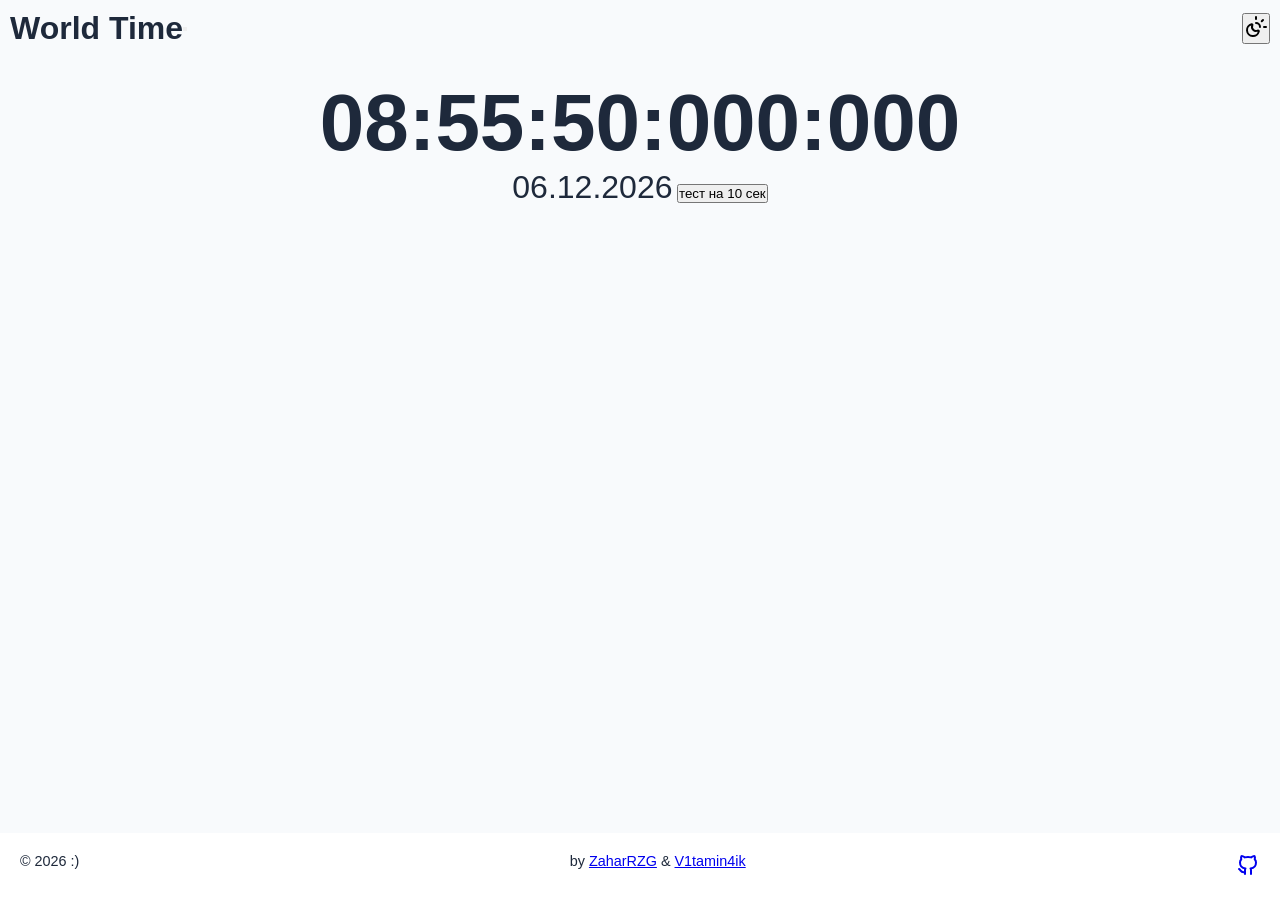
==== index.html @ 54bee4e8 "0.7VSA" ====
<!DOCTYPE HTML>
<html lang="ru">
  <head>
    <meta charset="UTF-8">
    <meta name="viewport" content="width=device-width, initial-scale=1.0">
    <title>World Time</title>
    <link rel="icon" href="images/gold-clock-icon-free-png.png" type="image/x-icon">
    <link rel="stylesheet" href="style.css">
  </head>

<body>
  <!-- шапка -->
  <header class="TitleTime">
    <h1 id="BSODTime">World Time</h1>
    <button class="Btn" id="BtnTimer"></button>
  <!-- кнопка темы -->
    <div id="Btn-Them">
      <button class="Btn" id="BtnTheme"><svg xmlns="http://www.w3.org/2000/svg" width="24" height="24" viewBox="0 0 24 24" fill="none" stroke="currentColor" stroke-width="2" stroke-linecap="round" stroke-linejoin="round" class="lucide lucide-sun-moon-icon lucide-sun-moon"><path d="M12 2v2"/><path d="M14.837 16.385a6 6 0 1 1-7.223-7.222c.624-.147.97.66.715 1.248a4 4 0 0 0 5.26 5.259c.589-.255 1.396.09 1.248.715"/><path d="M16 12a4 4 0 0 0-4-4"/><path d="m19 5-1.256 1.256"/><path d="M20 12h2"/></svg></button>
    </div>
  </header>

  
  <!-- часы - таймер -->
  <Main>

    <div class="Clock-Container">
      <Span id="Clock">00:00:00</Span><span id="Cloc-ms">:000</span>
    </div>
    <data class="Data-Container" id="Data">00.00.0000</data>
    <button id="test-10s">тест на 10 сек</button>
    
    <!-- модальное окно -->
    <div class="modal-overlay" id="ModalOverlay">
      <div id="ModalContent">
          <button class="close-btn" id="closeBtn">
            <svg xmlns="http://www.w3.org/2000/svg" width="24" height="24" viewBox="0 0 24 24" fill="currentColor" class="icon icon-tabler icons-tabler-filled icon-tabler-x"><path stroke="none" d="M0 0h24v24H0z" fill="none"/><path d="M6.707 5.293l5.293 5.292l5.293 -5.292a1 1 0 0 1 1.414 1.414l-5.292 5.293l5.292 5.293a1 1 0 0 1 -1.414 1.414l-5.293 -5.292l-5.293 5.292a1 1 0 1 1 -1.414 -1.414l5.292 -5.293l-5.292 -5.293a1 1 0 0 1 1.414 -1.414" /></svg>
          </button>
          <h2 id="TimeSet">установка таймера</h2>
          <div id="Input">
            <!-- Time input -->
            <div>
              <p><a>Время</a><input type="time" id="TimeInput" name="time"></p>
            </div>
            <!-- Data input -->
            <div>
              <p><a>Дата </a><input type="date" id="DataInput" name="data"></p>
            </div>
            <!-- repeat input -->
            <div>
              <p><input type="checkbox" id="CheckboxRepeat" name="repeat"> <a>повтор</a></p>
            </div>
            <button class="Btn" id="AddTimeBtn">Установить Таймер</button>
            <!-- Таблица данных с GitHub -->
            <table class="TbeGit" id="TbeGitGists">
              <thead id="TbeHead">
                <tr>
                  <th id="NumberTH">№</th>
                  <th id="NameTH">Имя</th>
                  <th id="TimeTH">Время</th>
                  <th id="DataTH">Дата</th>
                  <th id="BtnTH">Кнопочки</th>
                </tr>
              </thead>
              <tbody id="GitGists">
                <!-- здеся данные -->
                 <tr><td colspan="5" style="text-align:center;">Загрузка...</td></tr>
              </tbody>
            </table>
          </div>
      </div>
    </div>
  </Main>

  <!-- футер -->
  <footer>
    <div id="copyright">
      &copy; <span id="CurrentYear"></span> :)
    </div>
    <div id="Avtors">
      <p>by <a href="https://github.com/ZaxarRZG" target="_blank">ZaharRZG</a> & 
      <a href="https://github.com/V1tamin4ik" target="_blank">V1tamin4ik</a></p>
    </div>
    <a href="https://github.com/ZaxarRZG/BSDO-Time" id="BtnRepos" target="_blank"><svg xmlns="http://www.w3.org/2000/svg" width="24" height="24" viewBox="0 0 24 24" fill="none" stroke="currentColor" stroke-width="2" stroke-linecap="round" stroke-linejoin="round" class="icon icon-tabler icons-tabler-outline icon-tabler-brand-github"><path stroke="none" d="M0 0h24v24H0z" fill="none"/><path d="M9 19c-4.3 1.4 -4.3 -2.5 -6 -3m12 5v-3.5c0 -1 .1 -1.4 -.5 -2c2.8 -.3 5.5 -1.4 5.5 -6a4.6 4.6 0 0 0 -1.3 -3.2a4.2 4.2 0 0 0 -.1 -3.2s-1.1 -.3 -3.5 1.3a12.3 12.3 0 0 0 -6.2 0c-2.4 -1.6 -3.5 -1.3 -3.5 -1.3a4.2 4.2 0 0 0 -.1 3.2a4.6 4.6 0 0 0 -1.3 3.2c0 4.6 2.7 5.7 5.5 6c-.6 .6 -.6 1.2 -.5 2v3.5" /></svg></a>
  </footer>


  <!-- основной скрипт -->
    <script src="Script.js" defer></script>
  <!-- скрипт изменения темы -->
    <script src="Theme.js" defer></script>
  <!-- модальное окно -->
    <script src="Modal.js" defer></script>
  <!-- автоматическая смена года -->    
    <script defer> 
      document.getElementById('CurrentYear').textContent = new Date().getFullYear();
    </script>

</body>
</html>
---- style.css ----
:root {
    /* Светлая тема */
    --bg: #F8FAFC;
    --url: #3498db;
    --text: #1E293B;
    --button: #E2E8F0;
    --primary: #3B82F6;
    --surface: #FFFFFF;
}
[data-theme="dark-theme"]{
    /* Тёмная тема */
    --bg: #0F172A;
    --url: #3498db;
    --text: #F1F5F9;
    --button: #334155;
    --primary: #60A5FA;
    --surface: #1E293B;
}
[Data-Clock="color"]{
    /* цвета таймера */
    --TimerColor-1: #D32F2F; /* 5 - 0 секунд */
    --TimerColor-2: #F57C00; /* 9 - 5 секунд */
    --TimerColor-3: #ffb300; /* 19 - 10 секунд */
    --TimerColor-4: #AED581; /* 30 - 20 секунд */
    --TimerColor-5: #388E3C; /* постоянно если есть условие */
}
@font-face {
    font-style: normal;
    font-display: swap;
    font-weight: normal;
    font-family: 'NewFonts';
    src: url('./fonts/Rodchenko reg.otf') format('otf');
}
* {
    margin: 0;
    padding: 0;
    box-sizing: border-box;
    font-family: 'Segoe UI', Tahoma, Geneva, Verdana, sans-serif;
}

body {
    margin: 0;
    /* шрифт */
    font-family: 'NewFonts', sans-serif;

    /* делаем flex контейнер */
    display: flex;
    flex-direction: column;

    /* минимальна высота */
    min-height: 100vh;

    /* тема сайта */
    background-color: var(--bg);
    transition: background-color 0.3s ease, color 0.3s ease; /* Плавный переход */
}

#fullscreenArea:fullscreen {
  background: #000;
  color: #fff;
  display: flex;
  align-items: center;
  justify-content: center;
  font-size: 2rem;
  text-align: center;
}

/* шапка */
.TitleTime{
    padding: 10px; 
    display: flex;
    text-align: center;
    align-items: center;
    background: var(--bg); 
    justify-content: center;
}
#BSODTime{
    color: var(--text);
}

/* кнопки темы */
#Btn-Them{
    margin-left: auto;
    color: var(--button)
}
#BtnThem{
    color: var(--text)
}

/* модальное окно */
#ModalOverlay{
    top: 0;
    left: 0;
    width: 100%;
    height: 100%;
    z-index: 1000;
    position: fixed;
    background-color: var(--bg);

    opacity: 0;
    visibility: hidden;

    display: flex;
    align-items: center;
    justify-content: center;

    transition: all 0.3s ease;

    backdrop-filter: blur(5px);
    -webkit-backdrop-filter: blur(5px);
}
#ModalOverlay.active{
    opacity: 1;
    visibility: visible;
}
#ModalContent{
    width: 90%;
    padding: 30px;
    max-width: 500px;
    color: var(--text);
    position: relative;
    border-radius: 12px;
    background: var(--bg);
    transform: translateY(-20px);
    transition: transform 0.3s ease;
    box-shadow: 0 10px 25px rgba(0, 0, 0, 0.2);
    border: 1px solid rgba(255, 255, 255, 0.3);
}
#TimeSet{
    display: flex;
    text-align: left;
    margin-right: auto;
}

#ModalOverlay.active #ModalContent{
    transform: translateY(0);
}
#closeBtn{
    top: 10px;
    right: 15px;
    border: none;
    font-size: 24px;
    cursor: pointer;
    background: none;
    margin-left: auto;
    position: absolute;
    color: var(--surface);
    transition: color 0.2s;
}

/* Изменить цвет */
.icon-tabler-x {
  color: var(--text); 
}

/* Анимация при наведении */
.icon-tabler-x:hover {
  transform: rotate(90deg);
  transition: transform 0.2s;
}

/* таблица */
#TbeGitData{
    width: 100%;
    border-collapse: collapse;
    margin-top: 10px;
}

.TbeGit th, .TbeGit td{
    padding: 12px 15px;
    text-align: left;
    border-bottom: 1px solid #ccc;
}

#TbeGitData th{
    background-color: var(--bg);
    font-weight: 600;
    color: var(--text);
}

/* часы - таймер */
main{
    flex: 1;
    padding: 20px;
    text-align: center;
    background: var(--bg);
}
.Clock-Container{
    font-size: 5rem;
    font-weight: bold;
    color: var(--text);
}
.Data-Container{
    font-size: 2rem;
    font-weight: 100;
    color: var(--text);
}

/* футер */
footer{
    padding: 20px;
    display: flex;
    font-size: 0.9rem;
    text-align: center;
    color: var(--text);
    background-color: var(--surface);
}
#copyright{
    margin-right:auto ;
}
#Avtor{
    color: var(--url);
}
#BtnRepos{
    margin-left: auto;
}
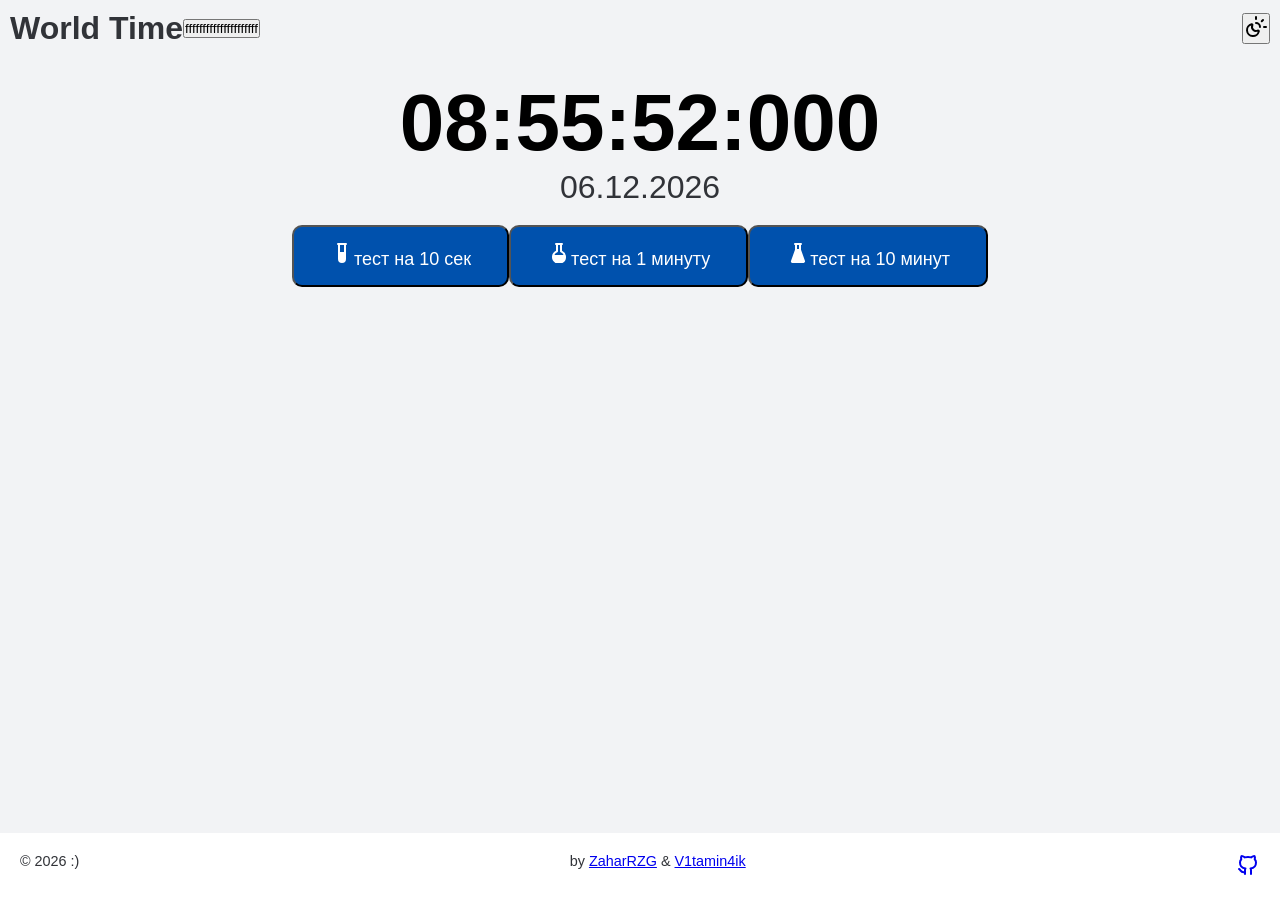
==== commit d68fdcfd: "0.8VSA" ====
--- a/index.html
+++ b/index.html
@@ -12,7 +12,7 @@
   <!-- шапка -->
   <header class="TitleTime">
     <h1 id="BSODTime">World Time</h1>
-    <button class="Btn" id="BtnTimer"></button>
+    <button class="Btn" id="BtnTimer">fffffffffffffffffffff</button>
   <!-- кнопка темы -->
     <div id="Btn-Them">
       <button class="Btn" id="BtnTheme"><svg xmlns="http://www.w3.org/2000/svg" width="24" height="24" viewBox="0 0 24 24" fill="none" stroke="currentColor" stroke-width="2" stroke-linecap="round" stroke-linejoin="round" class="lucide lucide-sun-moon-icon lucide-sun-moon"><path d="M12 2v2"/><path d="M14.837 16.385a6 6 0 1 1-7.223-7.222c.624-.147.97.66.715 1.248a4 4 0 0 0 5.26 5.259c.589-.255 1.396.09 1.248.715"/><path d="M16 12a4 4 0 0 0-4-4"/><path d="m19 5-1.256 1.256"/><path d="M20 12h2"/></svg></button>
@@ -20,15 +20,21 @@
   </header>
 
   
-  <!-- часы - таймер -->
+
   <Main>
-
+    <!-- часы - таймер -->
     <div class="Clock-Container">
       <Span id="Clock">00:00:00</Span><span id="Cloc-ms">:000</span>
     </div>
     <data class="Data-Container" id="Data">00.00.0000</data>
-    <button id="test-10s">тест на 10 сек</button>
-    
+
+    <!-- кнопки теста -->
+    <div class="Test">
+      <button class="Test10s" id="test-10s"><svg xmlns="http://www.w3.org/2000/svg" width="24" height="24" viewBox="0 0 24 24" fill="currentColor" class="icon icon-tabler icons-tabler-filled icon-tabler-test-pipe-2"><path stroke="none" d="M0 0h24v24H0z" fill="none" /><path d="M16 2a1 1 0 0 1 0 2v14a4 4 0 1 1 -8 0v-14a1 1 0 1 1 0 -2zm-2 2h-4v7h4z" /></svg>тест на 10 сек</button>
+      <button class="Test1min" id="test-1min"><svg xmlns="http://www.w3.org/2000/svg" width="24" height="24" viewBox="0 0 24 24" fill="currentColor" class="icon icon-tabler icons-tabler-filled icon-tabler-flask-2"><path stroke="none" d="M0 0h24v24H0z" fill="none" /><path d="M15 2a1 1 0 0 1 0 2v5.674l.062 .03a7 7 0 0 1 3.85 5.174l.037 .262a7 7 0 0 1 -3.078 6.693a1 1 0 0 1 -.553 .167h-6.635a1 1 0 0 1 -.552 -.166a7 7 0 0 1 .807 -12.134l.062 -.028v-5.672a1 1 0 1 1 0 -2h6zm-2 2h-2v6.34a1 1 0 0 1 -.551 .894l-.116 .049a5 5 0 0 0 -2.92 2.717h9.172a5 5 0 0 0 -2.918 -2.715a1 1 0 0 1 -.667 -.943v-6.342z" /></svg>тест на 1 минуту</button>
+      <button class="Test10min" id="test-1min"><svg xmlns="http://www.w3.org/2000/svg" width="24" height="24" viewBox="0 0 24 24" fill="currentColor" class="icon icon-tabler icons-tabler-filled icon-tabler-flask"><path stroke="none" d="M0 0h24v24H0z" fill="none" /><path d="M15 2a1 1 0 0 1 0 2v4.826l3.932 10.814l.034 .077a1.7 1.7 0 0 1 -.002 1.193l-.07 .162a1.7 1.7 0 0 1 -1.213 .911l-.181 .017h-11l-.181 -.017a1.7 1.7 0 0 1 -1.285 -2.266l.039 -.09l3.927 -10.804v-4.823a1 1 0 1 1 0 -2h6zm-2 2h-2v4h2v-4z" /></svg>тест на 10 минут</button>
+    </div>
+
     <!-- модальное окно -->
     <div class="modal-overlay" id="ModalOverlay">
       <div id="ModalContent">
@@ -47,9 +53,9 @@
             </div>
             <!-- repeat input -->
             <div>
-              <p><input type="checkbox" id="CheckboxRepeat" name="repeat"> <a>повтор</a></p>
+              <p><a>повтор</a><input type="checkbox" id="CheckboxRepeat" name="repeat"></p>
             </div>
-            <button class="Btn" id="AddTimeBtn">Установить Таймер</button>
+            <button class="Btn" id="AddTimeBtn">Добавить в базу</button>
             <!-- Таблица данных с GitHub -->
             <table class="TbeGit" id="TbeGitGists">
               <thead id="TbeHead">
@@ -85,11 +91,11 @@
 
 
   <!-- основной скрипт -->
-    <script src="Script.js" defer></script>
+    <script src="JavaScript/Script.js" defer></script>
   <!-- скрипт изменения темы -->
-    <script src="Theme.js" defer></script>
+    <script src="JavaScript/Theme.js" defer></script>
   <!-- модальное окно -->
-    <script src="Modal.js" defer></script>
+    <script src="JavaScript/Modal.js" defer></script>
   <!-- автоматическая смена года -->    
     <script defer> 
       document.getElementById('CurrentYear').textContent = new Date().getFullYear();
--- a/style.css
+++ b/style.css
@@ -1,41 +1,58 @@
 :root {
-    /* Светлая тема */
-    --bg: #F8FAFC;
-    --url: #3498db;
-    --text: #1E293B;
-    --button: #E2E8F0;
-    --primary: #3B82F6;
-    --surface: #FFFFFF;
-}
-[data-theme="dark-theme"]{
-    /* Тёмная тема */
-    --bg: #0F172A;
-    --url: #3498db;
-    --text: #F1F5F9;
-    --button: #334155;
-    --primary: #60A5FA;
-    --surface: #1E293B;
-}
-[Data-Clock="color"]{
-    /* цвета таймера */
-    --TimerColor-1: #D32F2F; /* 5 - 0 секунд */
-    --TimerColor-2: #F57C00; /* 9 - 5 секунд */
-    --TimerColor-3: #ffb300; /* 19 - 10 секунд */
-    --TimerColor-4: #AED581; /* 30 - 20 секунд */
-    --TimerColor-5: #388E3C; /* постоянно если есть условие */
-}
+  /* Светлая тема (по умолчанию) */
+  --bg: #F2F3F5;
+  --url: #0055FF;
+  --text: #313338;
+  --button: #E3E5E8;
+  --primary: #5865F2;
+  --surface: #FFFFFF;
+  --bgbtntest: #0051ad;
+  --border-color: #E3E5E8;
+}
+
+body.dark {
+  /* Тёмная тема */
+  --bg: #313338;
+  --url: #00A8FC;
+  --text: #DBDEE1;
+  --button: #404249;
+  --primary: #5865F2;
+  --surface: #2B2D31;
+  --bgbtntest: #0051ad;
+  --border-color: #404249;
+}
+
+[data-clock="color"] {
+  --TimerColor-1: #D32F2F; /* 5 - 0 секунд */
+  --TimerColor-2: #F57C00; /* 9 - 5 секунд */
+  --TimerColor-3: #ffb300; /* 19 - 10 секунд */
+  --TimerColor-4: #AED581; /* 30 - 20 секунд */
+  --TimerColor-5: #388E3C; /* постоянно если есть условие */
+}
+.Clock-Container {
+    color: var(--TimerColor-5)
+    /* transition: color 0.3s ease; */
+}
+
+.timer-color-1 {color: var(--TimerColor-1) !important;}
+.timer-color-2 {color: var(--TimerColor-2) !important;}
+.timer-color-3 {color: var(--TimerColor-3) !important;}
+.timer-color-4 {color: var(--TimerColor-4) !important;}
+.timer-color-5 {color: var(--TimerColor-5) !important;}
+
 @font-face {
-    font-style: normal;
-    font-display: swap;
-    font-weight: normal;
-    font-family: 'NewFonts';
-    src: url('./fonts/Rodchenko reg.otf') format('otf');
-}
+  font-style: normal;
+  font-display: swap;
+  font-weight: normal;
+  font-family: 'NewFonts';
+  src: url('./fonts/Rodchenko reg.otf') format('opentype');
+}
+
 * {
-    margin: 0;
-    padding: 0;
-    box-sizing: border-box;
-    font-family: 'Segoe UI', Tahoma, Geneva, Verdana, sans-serif;
+  margin: 0;
+  padding: 0;
+  box-sizing: border-box;
+  font-family: 'Segoe UI', Tahoma, Geneva, Verdana, sans-serif;
 }
 
 body {
@@ -148,15 +165,70 @@
     transition: color 0.2s;
 }
 
+/* кнопки теста */
+.Test{
+    display: flex;
+    justify-content: center;
+    align-items: center;
+    min-height: 100px;
+
+}
+.Test10s{
+    /* размеры */
+    font-size: 18px;
+    line-height: 1.2;
+    padding: 14px 36px;
+    text-align: center;
+    box-sizing: border-box;
+
+    /* цвет */
+    cursor: pointer;
+    transition: 0.2s;
+    color: #ffffff;
+    border-radius: 10px;
+    background: var(--bgbtntest);
+}
+.Test1min{
+    /* размеры */
+    font-size: 18px;
+    line-height: 1.2;
+    padding: 14px 36px;
+    text-align: center;
+    box-sizing: border-box;
+
+    /* цвет */
+    cursor: pointer;
+    transition: 0.2s;
+    color: #ffffff;
+    border-radius: 10px;
+    background: var(--bgbtntest);
+}
+.Test10min{
+    /* размеры */
+    font-size: 18px;
+    line-height: 1.2;
+    padding: 14px 36px;
+    text-align: center;
+    box-sizing: border-box;
+
+    /* цвет */
+    cursor: pointer;
+    transition: 0.2s;
+    color: #ffffff;
+    border-radius: 10px;
+    background: var(--bgbtntest);
+}
+
+
 /* Изменить цвет */
 .icon-tabler-x {
   color: var(--text); 
+  transition: transform 0.2s;
 }
 
 /* Анимация при наведении */
 .icon-tabler-x:hover {
   transform: rotate(90deg);
-  transition: transform 0.2s;
 }
 
 /* таблица */
@@ -169,7 +241,7 @@
 .TbeGit th, .TbeGit td{
     padding: 12px 15px;
     text-align: left;
-    border-bottom: 1px solid #ccc;
+    border-bottom: 1px solid var(--border-color);
 }
 
 #TbeGitData th{
@@ -183,7 +255,6 @@
     flex: 1;
     padding: 20px;
     text-align: center;
-    background: var(--bg);
 }
 .Clock-Container{
     font-size: 5rem;
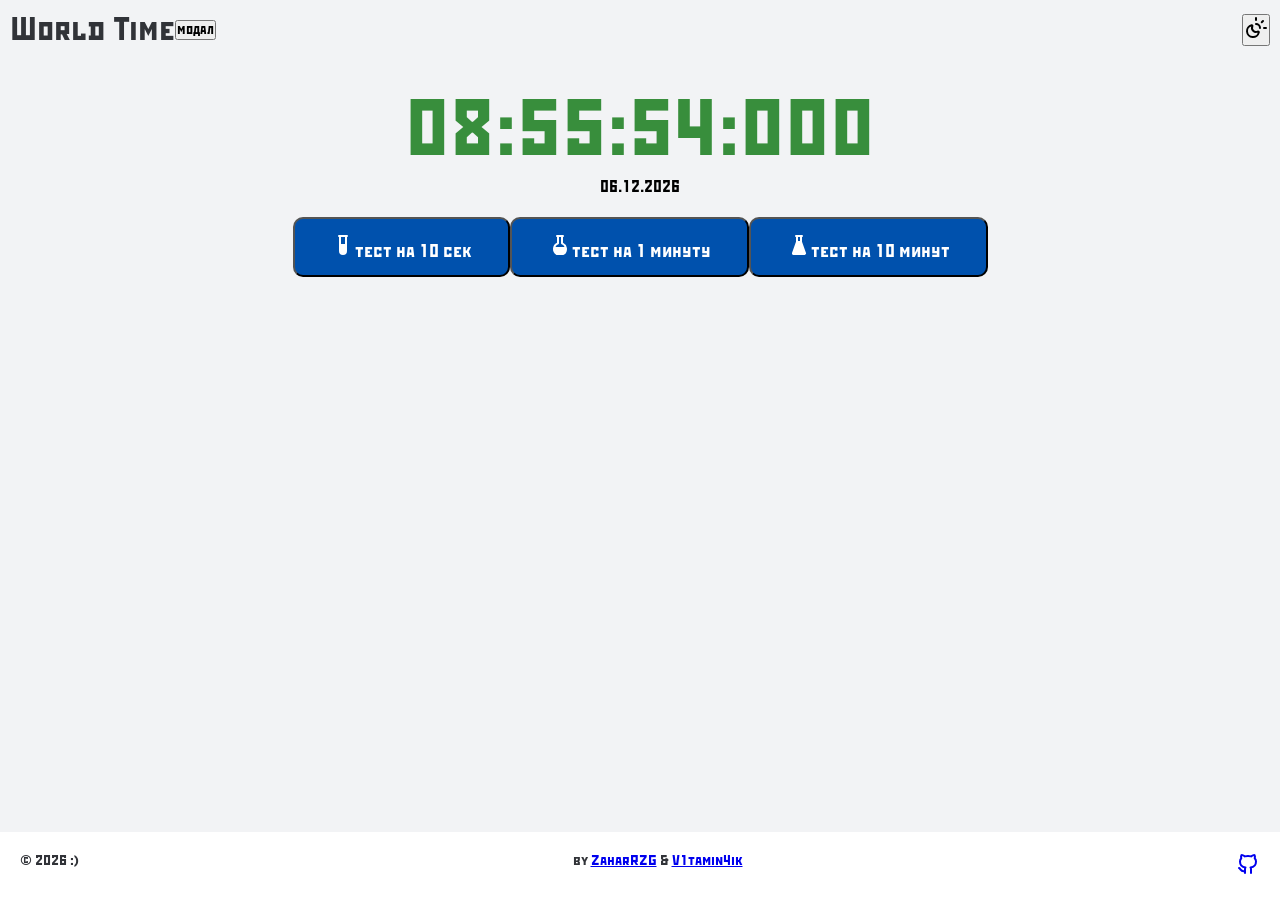
==== commit b222cc3e: "0.9VSA" ====
--- a/index.html
+++ b/index.html
@@ -12,27 +12,26 @@
   <!-- шапка -->
   <header class="TitleTime">
     <h1 id="BSODTime">World Time</h1>
-    <button class="Btn" id="BtnTimer">fffffffffffffffffffff</button>
+    <button class="Btn" id="BtnTimer">модал</button>
   <!-- кнопка темы -->
     <div id="Btn-Them">
       <button class="Btn" id="BtnTheme"><svg xmlns="http://www.w3.org/2000/svg" width="24" height="24" viewBox="0 0 24 24" fill="none" stroke="currentColor" stroke-width="2" stroke-linecap="round" stroke-linejoin="round" class="lucide lucide-sun-moon-icon lucide-sun-moon"><path d="M12 2v2"/><path d="M14.837 16.385a6 6 0 1 1-7.223-7.222c.624-.147.97.66.715 1.248a4 4 0 0 0 5.26 5.259c.589-.255 1.396.09 1.248.715"/><path d="M16 12a4 4 0 0 0-4-4"/><path d="m19 5-1.256 1.256"/><path d="M20 12h2"/></svg></button>
     </div>
   </header>
 
-  
-
   <Main>
     <!-- часы - таймер -->
     <div class="Clock-Container">
       <Span id="Clock">00:00:00</Span><span id="Cloc-ms">:000</span>
     </div>
-    <data class="Data-Container" id="Data">00.00.0000</data>
-
+    <div class="Data-Container">
+      <data id="Data">00.00.0000</data>
+    </div>
     <!-- кнопки теста -->
     <div class="Test">
       <button class="Test10s" id="test-10s"><svg xmlns="http://www.w3.org/2000/svg" width="24" height="24" viewBox="0 0 24 24" fill="currentColor" class="icon icon-tabler icons-tabler-filled icon-tabler-test-pipe-2"><path stroke="none" d="M0 0h24v24H0z" fill="none" /><path d="M16 2a1 1 0 0 1 0 2v14a4 4 0 1 1 -8 0v-14a1 1 0 1 1 0 -2zm-2 2h-4v7h4z" /></svg>тест на 10 сек</button>
       <button class="Test1min" id="test-1min"><svg xmlns="http://www.w3.org/2000/svg" width="24" height="24" viewBox="0 0 24 24" fill="currentColor" class="icon icon-tabler icons-tabler-filled icon-tabler-flask-2"><path stroke="none" d="M0 0h24v24H0z" fill="none" /><path d="M15 2a1 1 0 0 1 0 2v5.674l.062 .03a7 7 0 0 1 3.85 5.174l.037 .262a7 7 0 0 1 -3.078 6.693a1 1 0 0 1 -.553 .167h-6.635a1 1 0 0 1 -.552 -.166a7 7 0 0 1 .807 -12.134l.062 -.028v-5.672a1 1 0 1 1 0 -2h6zm-2 2h-2v6.34a1 1 0 0 1 -.551 .894l-.116 .049a5 5 0 0 0 -2.92 2.717h9.172a5 5 0 0 0 -2.918 -2.715a1 1 0 0 1 -.667 -.943v-6.342z" /></svg>тест на 1 минуту</button>
-      <button class="Test10min" id="test-1min"><svg xmlns="http://www.w3.org/2000/svg" width="24" height="24" viewBox="0 0 24 24" fill="currentColor" class="icon icon-tabler icons-tabler-filled icon-tabler-flask"><path stroke="none" d="M0 0h24v24H0z" fill="none" /><path d="M15 2a1 1 0 0 1 0 2v4.826l3.932 10.814l.034 .077a1.7 1.7 0 0 1 -.002 1.193l-.07 .162a1.7 1.7 0 0 1 -1.213 .911l-.181 .017h-11l-.181 -.017a1.7 1.7 0 0 1 -1.285 -2.266l.039 -.09l3.927 -10.804v-4.823a1 1 0 1 1 0 -2h6zm-2 2h-2v4h2v-4z" /></svg>тест на 10 минут</button>
+      <button class="Test10min" id="test-10min"><svg xmlns="http://www.w3.org/2000/svg" width="24" height="24" viewBox="0 0 24 24" fill="currentColor" class="icon icon-tabler icons-tabler-filled icon-tabler-flask"><path stroke="none" d="M0 0h24v24H0z" fill="none" /><path d="M15 2a1 1 0 0 1 0 2v4.826l3.932 10.814l.034 .077a1.7 1.7 0 0 1 -.002 1.193l-.07 .162a1.7 1.7 0 0 1 -1.213 .911l-.181 .017h-11l-.181 -.017a1.7 1.7 0 0 1 -1.285 -2.266l.039 -.09l3.927 -10.804v-4.823a1 1 0 1 1 0 -2h6zm-2 2h-2v4h2v-4z" /></svg>тест на 10 минут</button>
     </div>
 
     <!-- модальное окно -->
--- a/style.css
+++ b/style.css
@@ -29,36 +29,61 @@
   --TimerColor-4: #AED581; /* 30 - 20 секунд */
   --TimerColor-5: #388E3C; /* постоянно если есть условие */
 }
-.Clock-Container {
-    color: var(--TimerColor-5)
-    /* transition: color 0.3s ease; */
-}
-
-.timer-color-1 {color: var(--TimerColor-1) !important;}
-.timer-color-2 {color: var(--TimerColor-2) !important;}
-.timer-color-3 {color: var(--TimerColor-3) !important;}
-.timer-color-4 {color: var(--TimerColor-4) !important;}
-.timer-color-5 {color: var(--TimerColor-5) !important;}
-
+
+body .Clock-Container.timer-color-1,
+body .Clock-Container.timer-color-1 #cloc-ms {
+    color: #D32F2F !important
+}
+
+body .Clock-Container.timer-color-2,
+body .Clock-Container.timer-color-2 #cloc-ms {
+    color: #F57C00 !important
+}
+
+body .Clock-Container.timer-color-3,
+body .Clock-Container.timer-color-3 #cloc-ms {
+    color: #ffb300 !important
+}
+
+body .Clock-Container.timer-color-4,
+body .Clock-Container.timer-color-4 #cloc-ms {
+    color: #AED581 !important
+}
+
+body .Clock-Container.timer-color-5,
+body .Clock-Container.timer-color-5 #cloc-ms {
+    color: #388E3C !important
+}
+
+
+/* обычный */
 @font-face {
   font-style: normal;
   font-display: swap;
   font-weight: normal;
-  font-family: 'NewFonts';
-  src: url('./fonts/Rodchenko reg.otf') format('opentype');
+  font-family: 'Rodchenko';
+  src: url('fonts/Rodchenko/Rodchenko.woff2') format('woff2');
+}
+/* Жирный */
+@font-face{
+  font-style: normal;
+  font-display: swap;
+  font-weight: normal;
+  font-family: 'Rodchenko';
+  src: url('fonts/Rodchenko/Rodchenko\ Bold.woff2') format('woff2');
 }
 
 * {
   margin: 0;
   padding: 0;
   box-sizing: border-box;
-  font-family: 'Segoe UI', Tahoma, Geneva, Verdana, sans-serif;
+  font-family: 'Rodchenko', 'Segoe UI', Tahoma, Geneva, Verdana, sans-serif;
 }
 
 body {
     margin: 0;
     /* шрифт */
-    font-family: 'NewFonts', sans-serif;
+    font-family: 'Rodchenko', sans-serif;
 
     /* делаем flex контейнер */
     display: flex;
@@ -258,10 +283,14 @@
 }
 .Clock-Container{
     font-size: 5rem;
-    font-weight: bold;
-    color: var(--text);
-}
-.Data-Container{
+    /* color: var(--text); */
+    color: #388E3C !important
+}
+
+#cloc-ms {
+    color: inherit !important
+}
+.DataContainer{
     font-size: 2rem;
     font-weight: 100;
     color: var(--text);
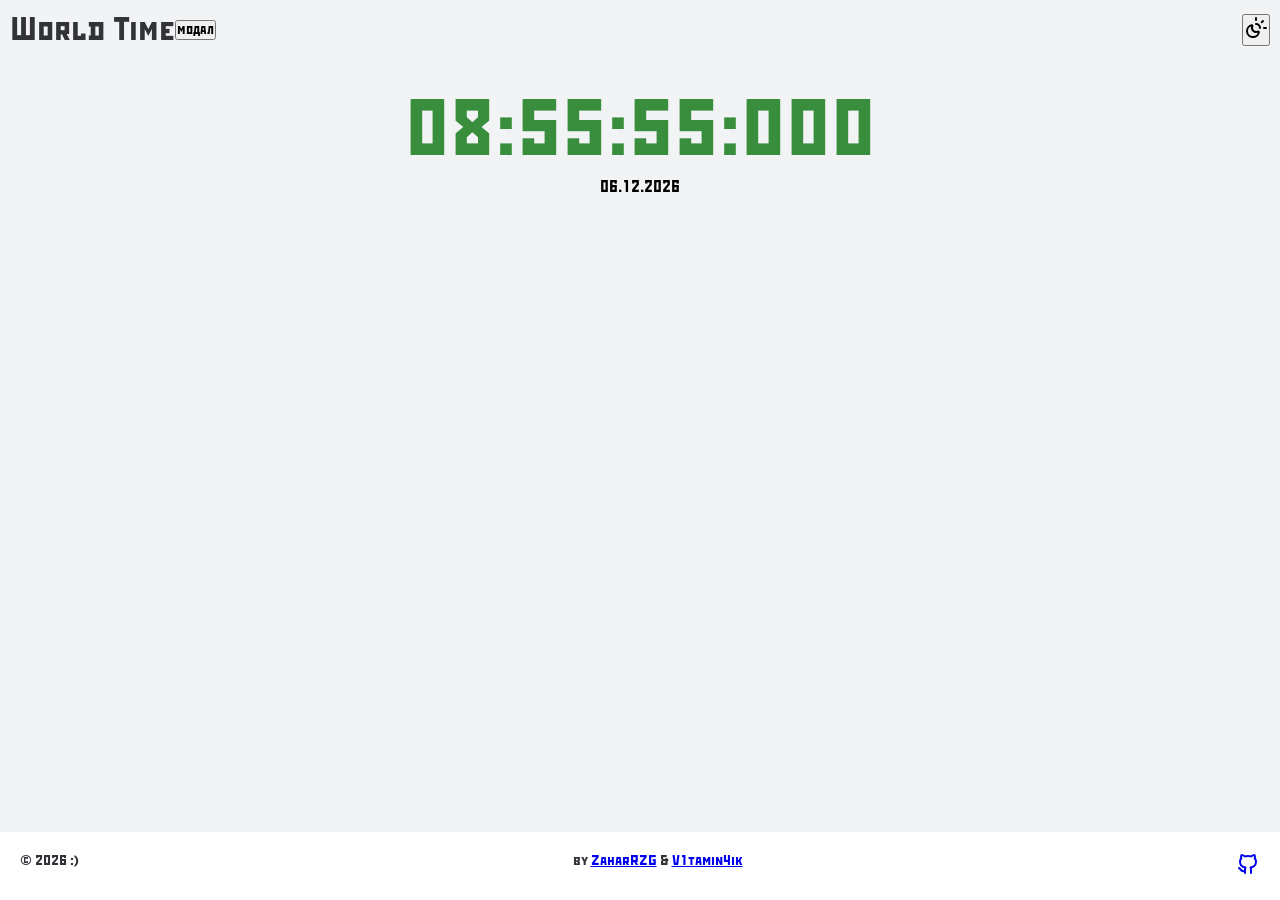
==== commit d379a8a7: "0.10VS" ====
--- a/index.html
+++ b/index.html
@@ -27,12 +27,7 @@
     <div class="Data-Container">
       <data id="Data">00.00.0000</data>
     </div>
-    <!-- кнопки теста -->
-    <div class="Test">
-      <button class="Test10s" id="test-10s"><svg xmlns="http://www.w3.org/2000/svg" width="24" height="24" viewBox="0 0 24 24" fill="currentColor" class="icon icon-tabler icons-tabler-filled icon-tabler-test-pipe-2"><path stroke="none" d="M0 0h24v24H0z" fill="none" /><path d="M16 2a1 1 0 0 1 0 2v14a4 4 0 1 1 -8 0v-14a1 1 0 1 1 0 -2zm-2 2h-4v7h4z" /></svg>тест на 10 сек</button>
-      <button class="Test1min" id="test-1min"><svg xmlns="http://www.w3.org/2000/svg" width="24" height="24" viewBox="0 0 24 24" fill="currentColor" class="icon icon-tabler icons-tabler-filled icon-tabler-flask-2"><path stroke="none" d="M0 0h24v24H0z" fill="none" /><path d="M15 2a1 1 0 0 1 0 2v5.674l.062 .03a7 7 0 0 1 3.85 5.174l.037 .262a7 7 0 0 1 -3.078 6.693a1 1 0 0 1 -.553 .167h-6.635a1 1 0 0 1 -.552 -.166a7 7 0 0 1 .807 -12.134l.062 -.028v-5.672a1 1 0 1 1 0 -2h6zm-2 2h-2v6.34a1 1 0 0 1 -.551 .894l-.116 .049a5 5 0 0 0 -2.92 2.717h9.172a5 5 0 0 0 -2.918 -2.715a1 1 0 0 1 -.667 -.943v-6.342z" /></svg>тест на 1 минуту</button>
-      <button class="Test10min" id="test-10min"><svg xmlns="http://www.w3.org/2000/svg" width="24" height="24" viewBox="0 0 24 24" fill="currentColor" class="icon icon-tabler icons-tabler-filled icon-tabler-flask"><path stroke="none" d="M0 0h24v24H0z" fill="none" /><path d="M15 2a1 1 0 0 1 0 2v4.826l3.932 10.814l.034 .077a1.7 1.7 0 0 1 -.002 1.193l-.07 .162a1.7 1.7 0 0 1 -1.213 .911l-.181 .017h-11l-.181 -.017a1.7 1.7 0 0 1 -1.285 -2.266l.039 -.09l3.927 -10.804v-4.823a1 1 0 1 1 0 -2h6zm-2 2h-2v4h2v-4z" /></svg>тест на 10 минут</button>
-    </div>
+    
 
     <!-- модальное окно -->
     <div class="modal-overlay" id="ModalOverlay">
@@ -41,6 +36,12 @@
             <svg xmlns="http://www.w3.org/2000/svg" width="24" height="24" viewBox="0 0 24 24" fill="currentColor" class="icon icon-tabler icons-tabler-filled icon-tabler-x"><path stroke="none" d="M0 0h24v24H0z" fill="none"/><path d="M6.707 5.293l5.293 5.292l5.293 -5.292a1 1 0 0 1 1.414 1.414l-5.292 5.293l5.292 5.293a1 1 0 0 1 -1.414 1.414l-5.293 -5.292l-5.293 5.292a1 1 0 1 1 -1.414 -1.414l5.292 -5.293l-5.292 -5.293a1 1 0 0 1 1.414 -1.414" /></svg>
           </button>
           <h2 id="TimeSet">установка таймера</h2>
+          <!-- кнопки теста -->
+          <div class="Test">
+            <button class="Test10s" id="test-10s"><svg xmlns="http://www.w3.org/2000/svg" width="24" height="24" viewBox="0 0 24 24" fill="currentColor" class="icon icon-tabler icons-tabler-filled icon-tabler-test-pipe-2"><path stroke="none" d="M0 0h24v24H0z" fill="none" /><path d="M16 2a1 1 0 0 1 0 2v14a4 4 0 1 1 -8 0v-14a1 1 0 1 1 0 -2zm-2 2h-4v7h4z" /></svg>тест на 10 сек</button>
+            <button class="Test1min" id="test-1min"><svg xmlns="http://www.w3.org/2000/svg" width="24" height="24" viewBox="0 0 24 24" fill="currentColor" class="icon icon-tabler icons-tabler-filled icon-tabler-flask-2"><path stroke="none" d="M0 0h24v24H0z" fill="none" /><path d="M15 2a1 1 0 0 1 0 2v5.674l.062 .03a7 7 0 0 1 3.85 5.174l.037 .262a7 7 0 0 1 -3.078 6.693a1 1 0 0 1 -.553 .167h-6.635a1 1 0 0 1 -.552 -.166a7 7 0 0 1 .807 -12.134l.062 -.028v-5.672a1 1 0 1 1 0 -2h6zm-2 2h-2v6.34a1 1 0 0 1 -.551 .894l-.116 .049a5 5 0 0 0 -2.92 2.717h9.172a5 5 0 0 0 -2.918 -2.715a1 1 0 0 1 -.667 -.943v-6.342z" /></svg>тест на 1 минуту</button>
+            <button class="Test10min" id="test-10min"><svg xmlns="http://www.w3.org/2000/svg" width="24" height="24" viewBox="0 0 24 24" fill="currentColor" class="icon icon-tabler icons-tabler-filled icon-tabler-flask"><path stroke="none" d="M0 0h24v24H0z" fill="none" /><path d="M15 2a1 1 0 0 1 0 2v4.826l3.932 10.814l.034 .077a1.7 1.7 0 0 1 -.002 1.193l-.07 .162a1.7 1.7 0 0 1 -1.213 .911l-.181 .017h-11l-.181 -.017a1.7 1.7 0 0 1 -1.285 -2.266l.039 -.09l3.927 -10.804v-4.823a1 1 0 1 1 0 -2h6zm-2 2h-2v4h2v-4z" /></svg>тест на 10 минут</button>
+          </div>
           <div id="Input">
             <!-- Time input -->
             <div>
--- a/style.css
+++ b/style.css
@@ -158,11 +158,13 @@
 #ModalContent{
     width: 90%;
     padding: 30px;
-    max-width: 500px;
+    overflow: auto;
+    max-width: 1000px;
     color: var(--text);
     position: relative;
     border-radius: 12px;
     background: var(--bg);
+    box-sizing: border-box;
     transform: translateY(-20px);
     transition: transform 0.3s ease;
     box-shadow: 0 10px 25px rgba(0, 0, 0, 0.2);
@@ -193,9 +195,9 @@
 /* кнопки теста */
 .Test{
     display: flex;
+    min-height: 100px;
+    align-items: center;
     justify-content: center;
-    align-items: center;
-    min-height: 100px;
 
 }
 .Test10s{
@@ -260,12 +262,12 @@
 #TbeGitData{
     width: 100%;
     border-collapse: collapse;
-    margin-top: 10px;
+    margin-right: 10px;
 }
 
 .TbeGit th, .TbeGit td{
     padding: 12px 15px;
-    text-align: left;
+    text-align: center;
     border-bottom: 1px solid var(--border-color);
 }
 
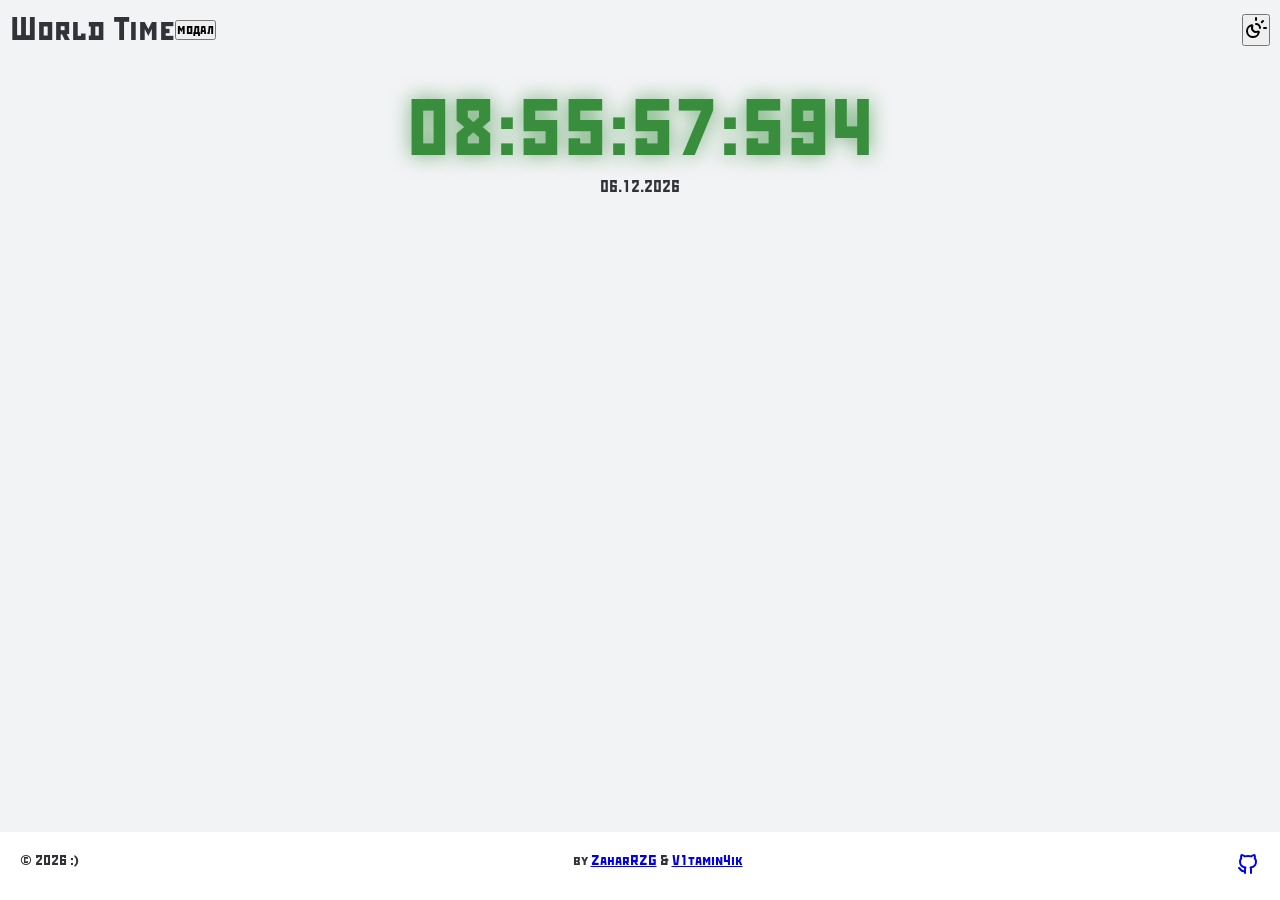
==== commit 2deb8d3a: "0.11VSA" ====
--- a/index.html
+++ b/index.html
@@ -43,19 +43,24 @@
             <button class="Test10min" id="test-10min"><svg xmlns="http://www.w3.org/2000/svg" width="24" height="24" viewBox="0 0 24 24" fill="currentColor" class="icon icon-tabler icons-tabler-filled icon-tabler-flask"><path stroke="none" d="M0 0h24v24H0z" fill="none" /><path d="M15 2a1 1 0 0 1 0 2v4.826l3.932 10.814l.034 .077a1.7 1.7 0 0 1 -.002 1.193l-.07 .162a1.7 1.7 0 0 1 -1.213 .911l-.181 .017h-11l-.181 -.017a1.7 1.7 0 0 1 -1.285 -2.266l.039 -.09l3.927 -10.804v-4.823a1 1 0 1 1 0 -2h6zm-2 2h-2v4h2v-4z" /></svg>тест на 10 минут</button>
           </div>
           <div id="Input">
+            <!-- Name input -->
+            <div>
+              <p class="InputP"><a>Имя </a><input type="text"></p>
+            </div>
             <!-- Time input -->
             <div>
-              <p><a>Время</a><input type="time" id="TimeInput" name="time"></p>
+              <p class="InputP"><a>Время</a><input type="time" class="TimeInput" name="time"></p>
             </div>
             <!-- Data input -->
             <div>
-              <p><a>Дата </a><input type="date" id="DataInput" name="data"></p>
+              <p class="InputP"><a>Дата </a><input type="date" class="DataInput" name="data"><a> без даты </a><input type="checkbox" class="DataCheck"></p>
             </div>
             <!-- repeat input -->
             <div>
-              <p><a>повтор</a><input type="checkbox" id="CheckboxRepeat" name="repeat"></p>
+              <p class="InputP"><a>повтор</a><input type="checkbox" class="CheckboxRepeat" name="repeat"></p>
             </div>
-            <button class="Btn" id="AddTimeBtn">Добавить в базу</button>
+            <button class="Btn" id="AddTimeBtn"><svg xmlns="http://www.w3.org/2000/svg" width="24" height="24" viewBox="0 0 24 24" fill="none" stroke="currentColor" stroke-width="2" stroke-linecap="round" stroke-linejoin="round" class="lucide lucide-package-plus-icon lucide-package-plus"><path d="M12 22V12"/><path d="M16 17h6"/><path d="M19 14v6"/><path d="M21 10.535V8a2 2 0 0 0-1-1.73l-7-4a2 2 0 0 0-2 0l-7 4A2 2 0 0 0 3 8v8a2 2 0 0 0 1 1.729l7 4a2 2 0 0 0 2 .001l1.675-.955"/><path d="M3.29 7 12 12l8.71-5"/><path d="m7.5 4.27 8.997 5.148"/></svg>Добавить в базу</button>
+            <button class='Btn'><svg xmlns="http://www.w3.org/2000/svg" width="24" height="24" viewBox="0 0 24 24" fill="none" stroke="currentColor" stroke-width="2" stroke-linecap="round" stroke-linejoin="round" class="lucide lucide-refresh-ccw-icon lucide-refresh-ccw"><path d="M21 12a9 9 0 0 0-9-9 9.75 9.75 0 0 0-6.74 2.74L3 8"/><path d="M3 3v5h5"/><path d="M3 12a9 9 0 0 0 9 9 9.75 9.75 0 0 0 6.74-2.74L21 16"/><path d="M16 16h5v5"/></svg>обновить</button>
             <!-- Таблица данных с GitHub -->
             <table class="TbeGit" id="TbeGitGists">
               <thead id="TbeHead">
@@ -96,6 +101,8 @@
     <script src="JavaScript/Theme.js" defer></script>
   <!-- модальное окно -->
     <script src="JavaScript/Modal.js" defer></script>
+  <!-- GitHu API  -->
+    <script src="JavaScript/GithubAPI.js" defer></script>
   <!-- автоматическая смена года -->    
     <script defer> 
       document.getElementById('CurrentYear').textContent = new Date().getFullYear();
--- a/style.css
+++ b/style.css
@@ -32,27 +32,32 @@
 
 body .Clock-Container.timer-color-1,
 body .Clock-Container.timer-color-1 #cloc-ms {
-    color: #D32F2F !important
+    color: #D32F2F !important;
+    text-shadow: 0 0 20px rgba(211, 47, 47, 0.7);
 }
 
 body .Clock-Container.timer-color-2,
 body .Clock-Container.timer-color-2 #cloc-ms {
-    color: #F57C00 !important
+    color: #F57C00 !important;
+    text-shadow: 0 0 20px rgba(245, 124, 0, 0.7);
 }
 
 body .Clock-Container.timer-color-3,
 body .Clock-Container.timer-color-3 #cloc-ms {
-    color: #ffb300 !important
+    color: #ffb300 !important;
+    text-shadow: 0 0 20px rgba(255, 179, 0, 0.7);
 }
 
 body .Clock-Container.timer-color-4,
 body .Clock-Container.timer-color-4 #cloc-ms {
-    color: #AED581 !important
+    color: #AED581 !important;
+    text-shadow: 0 0 20px rgba(174, 213, 129, 0.7);
 }
 
 body .Clock-Container.timer-color-5,
 body .Clock-Container.timer-color-5 #cloc-ms {
-    color: #388E3C !important
+    color: #388E3C !important;
+    text-shadow: 0 0 20px rgba(56, 142, 60, 0.7);
 }
 
 
@@ -137,7 +142,6 @@
     height: 100%;
     z-index: 1000;
     position: fixed;
-    background-color: var(--bg);
 
     opacity: 0;
     visibility: hidden;
@@ -149,7 +153,7 @@
     transition: all 0.3s ease;
 
     backdrop-filter: blur(5px);
-    -webkit-backdrop-filter: blur(5px);
+    /* -webkit-backdrop-filter: blur(5px); */
 }
 #ModalOverlay.active{
     opacity: 1;
@@ -204,7 +208,7 @@
     /* размеры */
     font-size: 18px;
     line-height: 1.2;
-    padding: 14px 36px;
+    padding: 5px 25px;
     text-align: center;
     box-sizing: border-box;
 
@@ -219,7 +223,7 @@
     /* размеры */
     font-size: 18px;
     line-height: 1.2;
-    padding: 14px 36px;
+    padding: 5px 25px;
     text-align: center;
     box-sizing: border-box;
 
@@ -234,7 +238,7 @@
     /* размеры */
     font-size: 18px;
     line-height: 1.2;
-    padding: 14px 36px;
+    padding: 5px 25px;
     text-align: center;
     box-sizing: border-box;
 
@@ -262,7 +266,6 @@
 #TbeGitData{
     width: 100%;
     border-collapse: collapse;
-    margin-right: 10px;
 }
 
 .TbeGit th, .TbeGit td{
@@ -275,6 +278,19 @@
     background-color: var(--bg);
     font-weight: 600;
     color: var(--text);
+}
+
+.InputP{
+    margin-right: auto;
+    font-size: 17px;
+    text-align: left;
+}
+
+.TimeInput{
+    margin-left: 33px;
+}
+.CheckboxRepeat{
+    margin-left: 40px;
 }
 
 /* часы - таймер */
@@ -282,20 +298,20 @@
     flex: 1;
     padding: 20px;
     text-align: center;
+    color: var(--text);
 }
 .Clock-Container{
     font-size: 5rem;
-    /* color: var(--text); */
-    color: #388E3C !important
+    color: #388E3C !important;
+    text-shadow: 0 0 20px rgba(56, 142, 60, 0.7);
 }
 
 #cloc-ms {
-    color: inherit !important
+    color: inherit !important;
 }
 .DataContainer{
     font-size: 2rem;
     font-weight: 100;
-    color: var(--text);
 }
 
 /* футер */
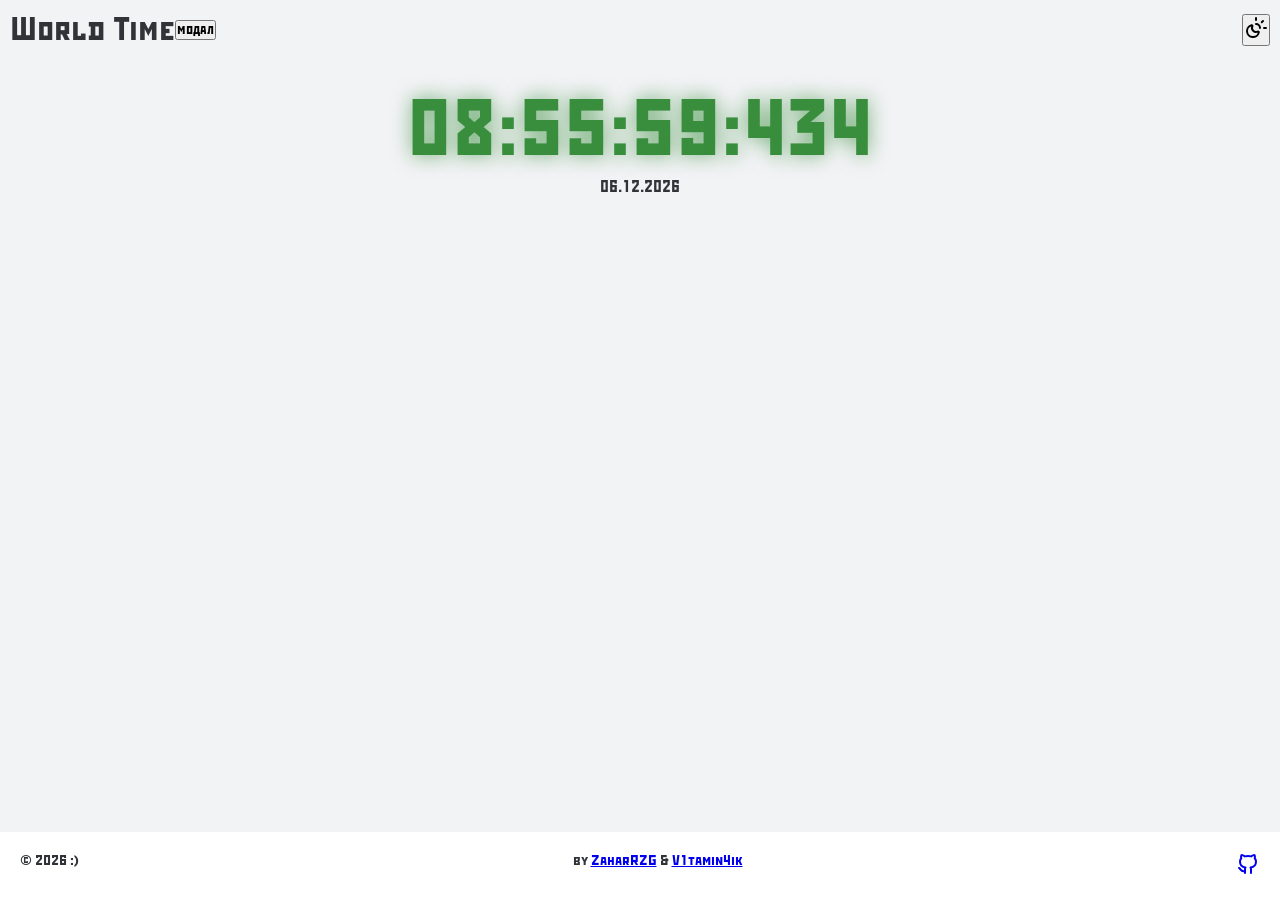
==== commit 946f2d75: "0.12VSA" ====
--- a/index.html
+++ b/index.html
@@ -69,6 +69,7 @@
                   <th id="NameTH">Имя</th>
                   <th id="TimeTH">Время</th>
                   <th id="DataTH">Дата</th>
+                  <th id="Repeat">Повтор</th>
                   <th id="BtnTH">Кнопочки</th>
                 </tr>
               </thead>
--- a/style.css
+++ b/style.css
@@ -275,15 +275,15 @@
 }
 
 #TbeGitData th{
+    font-weight: 600;
+    color: var(--text);
     background-color: var(--bg);
-    font-weight: 600;
-    color: var(--text);
 }
 
 .InputP{
-    margin-right: auto;
     font-size: 17px;
     text-align: left;
+    margin-right: auto;
 }
 
 .TimeInput{
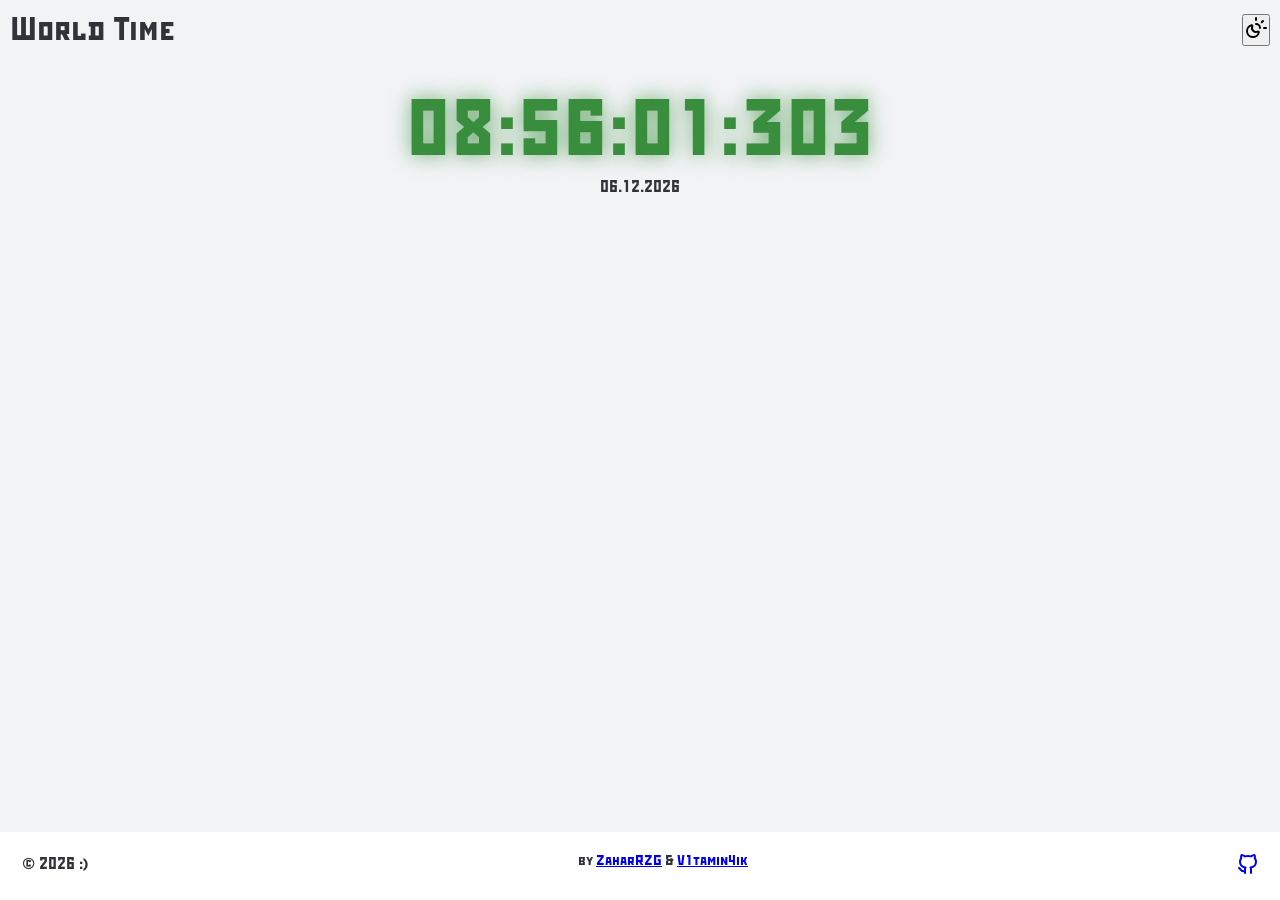
==== commit a1790199: "0.13VSA Co-authored-by: V1tamin4ik <V1tamin4ik@users.noreply.github.com>" ====
--- a/index.html
+++ b/index.html
@@ -4,7 +4,7 @@
     <meta charset="UTF-8">
     <meta name="viewport" content="width=device-width, initial-scale=1.0">
     <title>World Time</title>
-    <link rel="icon" href="images/gold-clock-icon-free-png.png" type="image/x-icon">
+    <link rel="icon" href="images/icon.png" type="image/x-icon">
     <link rel="stylesheet" href="style.css">
   </head>
 
@@ -12,27 +12,27 @@
   <!-- шапка -->
   <header class="TitleTime">
     <h1 id="BSODTime">World Time</h1>
-    <button class="Btn" id="BtnTimer">модал</button>
   <!-- кнопка темы -->
     <div id="Btn-Them">
-      <button class="Btn" id="BtnTheme"><svg xmlns="http://www.w3.org/2000/svg" width="24" height="24" viewBox="0 0 24 24" fill="none" stroke="currentColor" stroke-width="2" stroke-linecap="round" stroke-linejoin="round" class="lucide lucide-sun-moon-icon lucide-sun-moon"><path d="M12 2v2"/><path d="M14.837 16.385a6 6 0 1 1-7.223-7.222c.624-.147.97.66.715 1.248a4 4 0 0 0 5.26 5.259c.589-.255 1.396.09 1.248.715"/><path d="M16 12a4 4 0 0 0-4-4"/><path d="m19 5-1.256 1.256"/><path d="M20 12h2"/></svg></button>
+      <button class="Btn" id="BtnTheme" style="cursor: pointer;"><svg xmlns="http://www.w3.org/2000/svg" width="24" height="24" viewBox="0 0 24 24" fill="none" stroke="currentColor" stroke-width="2" stroke-linecap="round" stroke-linejoin="round" class="lucide lucide-sun-moon-icon lucide-sun-moon"><path d="M12 2v2"/><path d="M14.837 16.385a6 6 0 1 1-7.223-7.222c.624-.147.97.66.715 1.248a4 4 0 0 0 5.26 5.259c.589-.255 1.396.09 1.248.715"/><path d="M16 12a4 4 0 0 0-4-4"/><path d="m19 5-1.256 1.256"/><path d="M20 12h2"/></svg></button>
     </div>
   </header>
 
   <Main>
     <!-- часы - таймер -->
-    <div class="Clock-Container">
-      <Span id="Clock">00:00:00</Span><span id="Cloc-ms">:000</span>
+    <div class="Time-Container">
+      <div class="Clock-Container">
+        <Span id="Clock">00:00:00</Span><span id="ClocMs">:000</span>
+      </div>
+      <div class="Data-Container">
+        <data id="Data">00.00.0000</data>
+      </div>
     </div>
-    <div class="Data-Container">
-      <data id="Data">00.00.0000</data>
-    </div>
-    
 
     <!-- модальное окно -->
-    <div class="modal-overlay" id="ModalOverlay">
+    <div class="Modal-Overlay" id="ModalOverlay">
       <div id="ModalContent">
-          <button class="close-btn" id="closeBtn">
+          <button class="close-btn" id="CloseBtn">
             <svg xmlns="http://www.w3.org/2000/svg" width="24" height="24" viewBox="0 0 24 24" fill="currentColor" class="icon icon-tabler icons-tabler-filled icon-tabler-x"><path stroke="none" d="M0 0h24v24H0z" fill="none"/><path d="M6.707 5.293l5.293 5.292l5.293 -5.292a1 1 0 0 1 1.414 1.414l-5.292 5.293l5.292 5.293a1 1 0 0 1 -1.414 1.414l-5.293 -5.292l-5.293 5.292a1 1 0 1 1 -1.414 -1.414l5.292 -5.293l-5.292 -5.293a1 1 0 0 1 1.414 -1.414" /></svg>
           </button>
           <h2 id="TimeSet">установка таймера</h2>
@@ -86,11 +86,10 @@
   <!-- футер -->
   <footer>
     <div id="copyright">
-      &copy; <span id="CurrentYear"></span> :)
+       <button class="Btn" id="BtnTimer">&copy; <span id="CurrentYear"></span> :)</button>
     </div>
     <div id="Avtors">
-      <p>by <a href="https://github.com/ZaxarRZG" target="_blank">ZaharRZG</a> & 
-      <a href="https://github.com/V1tamin4ik" target="_blank">V1tamin4ik</a></p>
+      <p>by <a class="AvtorURL" href="https://github.com/ZaxarRZG" target="_blank">ZaharRZG</a> & <a class="AvtorURL" href="https://github.com/V1tamin4ik" target="_blank">V1tamin4ik</a></p>
     </div>
     <a href="https://github.com/ZaxarRZG/BSDO-Time" id="BtnRepos" target="_blank"><svg xmlns="http://www.w3.org/2000/svg" width="24" height="24" viewBox="0 0 24 24" fill="none" stroke="currentColor" stroke-width="2" stroke-linecap="round" stroke-linejoin="round" class="icon icon-tabler icons-tabler-outline icon-tabler-brand-github"><path stroke="none" d="M0 0h24v24H0z" fill="none"/><path d="M9 19c-4.3 1.4 -4.3 -2.5 -6 -3m12 5v-3.5c0 -1 .1 -1.4 -.5 -2c2.8 -.3 5.5 -1.4 5.5 -6a4.6 4.6 0 0 0 -1.3 -3.2a4.2 4.2 0 0 0 -.1 -3.2s-1.1 -.3 -3.5 1.3a12.3 12.3 0 0 0 -6.2 0c-2.4 -1.6 -3.5 -1.3 -3.5 -1.3a4.2 4.2 0 0 0 -.1 3.2a4.6 4.6 0 0 0 -1.3 3.2c0 4.6 2.7 5.7 5.5 6c-.6 .6 -.6 1.2 -.5 2v3.5" /></svg></a>
   </footer>
--- a/style.css
+++ b/style.css
@@ -31,31 +31,31 @@
 }
 
 body .Clock-Container.timer-color-1,
-body .Clock-Container.timer-color-1 #cloc-ms {
+body .Clock-Container.timer-color-1 #ClocMs {
     color: #D32F2F !important;
     text-shadow: 0 0 20px rgba(211, 47, 47, 0.7);
 }
 
 body .Clock-Container.timer-color-2,
-body .Clock-Container.timer-color-2 #cloc-ms {
+body .Clock-Container.timer-color-2 #ClocMs {
     color: #F57C00 !important;
     text-shadow: 0 0 20px rgba(245, 124, 0, 0.7);
 }
 
 body .Clock-Container.timer-color-3,
-body .Clock-Container.timer-color-3 #cloc-ms {
+body .Clock-Container.timer-color-3 #ClocMs {
     color: #ffb300 !important;
     text-shadow: 0 0 20px rgba(255, 179, 0, 0.7);
 }
 
 body .Clock-Container.timer-color-4,
-body .Clock-Container.timer-color-4 #cloc-ms {
+body .Clock-Container.timer-color-4 #ClocMs {
     color: #AED581 !important;
     text-shadow: 0 0 20px rgba(174, 213, 129, 0.7);
 }
 
 body .Clock-Container.timer-color-5,
-body .Clock-Container.timer-color-5 #cloc-ms {
+body .Clock-Container.timer-color-5 #ClocMs {
     color: #388E3C !important;
     text-shadow: 0 0 20px rgba(56, 142, 60, 0.7);
 }
@@ -81,7 +81,7 @@
 * {
   margin: 0;
   padding: 0;
-  box-sizing: border-box;
+  box-sizing: border-box; margin: 0; padding: 0;
   font-family: 'Rodchenko', 'Segoe UI', Tahoma, Geneva, Verdana, sans-serif;
 }
 
@@ -135,162 +135,424 @@
 }
 
 /* модальное окно */
-#ModalOverlay{
-    top: 0;
-    left: 0;
-    width: 100%;
-    height: 100%;
-    z-index: 1000;
-    position: fixed;
-
-    opacity: 0;
-    visibility: hidden;
-
-    display: flex;
-    align-items: center;
-    justify-content: center;
-
-    transition: all 0.3s ease;
-
-    backdrop-filter: blur(5px);
-    /* -webkit-backdrop-filter: blur(5px); */
-}
-#ModalOverlay.active{
-    opacity: 1;
-    visibility: visible;
-}
-#ModalContent{
-    width: 90%;
-    padding: 30px;
-    overflow: auto;
-    max-width: 1000px;
-    color: var(--text);
-    position: relative;
-    border-radius: 12px;
-    background: var(--bg);
-    box-sizing: border-box;
-    transform: translateY(-20px);
-    transition: transform 0.3s ease;
-    box-shadow: 0 10px 25px rgba(0, 0, 0, 0.2);
-    border: 1px solid rgba(255, 255, 255, 0.3);
-}
-#TimeSet{
-    display: flex;
-    text-align: left;
-    margin-right: auto;
-}
-
-#ModalOverlay.active #ModalContent{
-    transform: translateY(0);
-}
-#closeBtn{
-    top: 10px;
-    right: 15px;
-    border: none;
-    font-size: 24px;
-    cursor: pointer;
-    background: none;
-    margin-left: auto;
-    position: absolute;
-    color: var(--surface);
-    transition: color 0.2s;
-}
-
-/* кнопки теста */
-.Test{
-    display: flex;
-    min-height: 100px;
-    align-items: center;
-    justify-content: center;
-
-}
-.Test10s{
-    /* размеры */
-    font-size: 18px;
-    line-height: 1.2;
-    padding: 5px 25px;
-    text-align: center;
-    box-sizing: border-box;
-
-    /* цвет */
-    cursor: pointer;
-    transition: 0.2s;
-    color: #ffffff;
-    border-radius: 10px;
-    background: var(--bgbtntest);
-}
-.Test1min{
-    /* размеры */
-    font-size: 18px;
-    line-height: 1.2;
-    padding: 5px 25px;
-    text-align: center;
-    box-sizing: border-box;
-
-    /* цвет */
-    cursor: pointer;
-    transition: 0.2s;
-    color: #ffffff;
-    border-radius: 10px;
-    background: var(--bgbtntest);
-}
-.Test10min{
-    /* размеры */
-    font-size: 18px;
-    line-height: 1.2;
-    padding: 5px 25px;
-    text-align: center;
-    box-sizing: border-box;
-
-    /* цвет */
-    cursor: pointer;
-    transition: 0.2s;
-    color: #ffffff;
-    border-radius: 10px;
-    background: var(--bgbtntest);
-}
-
-
-/* Изменить цвет */
-.icon-tabler-x {
-  color: var(--text); 
-  transition: transform 0.2s;
-}
-
-/* Анимация при наведении */
-.icon-tabler-x:hover {
+/* ===== МОДАЛЬНОЕ ОКНО — обновлённые стили ===== */
+
+/* Overlay */
+#ModalOverlay {
+  top: 0;
+  left: 0;
+  width: 100%;
+  height: 100%;
+  z-index: 1000;
+  position: fixed;
+  opacity: 0;
+  visibility: hidden;
+  display: flex;
+  align-items: center;
+  justify-content: center;
+  transition: all 0.3s ease;
+  backdrop-filter: blur(5px);
+  background: rgba(0, 0, 0, 0.4); /* затемнение фона */
+}
+
+#ModalOverlay.active {
+  opacity: 1;
+  visibility: visible;
+}
+
+/* Контент модального окна */
+#ModalContent {
+  width: 90%;
+  max-width: 600px; /* оптимальная ширина */
+  max-height: 90vh;
+  padding: 24px;
+  overflow-y: auto;
+  color: var(--text);
+  position: relative;
+  border-radius: 16px;
+  background: var(--surface); /* используем вашу переменную */
+  box-shadow: 0 20px 60px rgba(0, 0, 0, 0.25);
+  border: 1px solid var(--border-color);
+  transform: translateY(-20px);
+  transition: transform 0.3s ease;
+}
+
+#ModalOverlay.active #ModalContent {
+  transform: translateY(0);
+}
+
+/* Скроллбар для контента */
+#ModalContent::-webkit-scrollbar {
+  width: 6px;
+}
+
+#ModalContent::-webkit-scrollbar-track {
+  background: transparent;
+}
+
+#ModalContent::-webkit-scrollbar-thumb {
+  background: var(--border-color);
+  border-radius: 3px;
+}
+
+#ModalContent::-webkit-scrollbar-thumb:hover {
+  background: var(--button);
+}
+
+/* ===== Кнопка закрытия ===== */
+#CloseBtn {
+  top: 12px;
+  right: 12px;
+  border: none;
+  width: 36px;
+  height: 36px;
+  border-radius: 50%;
+  cursor: pointer;
+  background: var(--button);
+  display: flex;
+  align-items: center;
+  justify-content: center;
+  position: absolute;
+  color: var(--text);
+  transition: all 0.2s ease;
+  padding: 0;
+}
+
+#CloseBtn:hover {
+  background: var(--primary);
+  color: #fff;
   transform: rotate(90deg);
 }
 
-/* таблица */
-#TbeGitData{
-    width: 100%;
-    border-collapse: collapse;
-}
-
-.TbeGit th, .TbeGit td{
-    padding: 12px 15px;
-    text-align: center;
-    border-bottom: 1px solid var(--border-color);
-}
-
-#TbeGitData th{
-    font-weight: 600;
-    color: var(--text);
-    background-color: var(--bg);
-}
-
-.InputP{
-    font-size: 17px;
-    text-align: left;
-    margin-right: auto;
-}
-
-.TimeInput{
-    margin-left: 33px;
-}
-.CheckboxRepeat{
-    margin-left: 40px;
+#CloseBtn svg {
+  width: 20px;
+  height: 20px;
+}
+
+/* ===== Заголовок ===== */
+#TimeSet {
+  margin: 0 0 20px 0;
+  padding-bottom: 16px;
+  border-bottom: 1px solid var(--border-color);
+  font-size: 1.3rem;
+  font-weight: 600;
+  color: var(--text);
+  text-align: center;
+}
+
+/* ===== Кнопки тестов ===== */
+.Test {
+  display: grid;
+  grid-template-columns: repeat(3, 1fr);
+  gap: 12px;
+  margin-bottom: 24px;
+}
+
+.Test button {
+  display: flex;
+  flex-direction: column;
+  align-items: center;
+  gap: 8px;
+  padding: 14px 10px;
+  font-size: 0.9rem;
+  font-weight: 500;
+  color: #fff;
+  background: var(--bgbtntest);
+  border: 2px solid var(--bgbtntest);
+  border-radius: 12px;
+  cursor: pointer;
+  transition: all 0.25s ease;
+  line-height: 1.3;
+}
+
+.Test button svg {
+  width: 24px;
+  height: 24px;
+  opacity: 0.9;
+}
+
+.Test button:hover {
+  transform: translateY(-3px);
+  box-shadow: 0 8px 25px rgba(0, 81, 173, 0.4);
+  border-color: var(--primary);
+}
+
+.Test button:active {
+  transform: translateY(-1px);
+}
+
+/* ===== Поля ввода ===== */
+#Input {
+  display: flex;
+  flex-direction: column;
+  gap: 16px;
+  margin-bottom: 20px;
+}
+
+.InputP {
+  display: flex;
+  align-items: center;
+  gap: 12px;
+  margin: 0;
+  font-size: 1rem;
+  color: var(--text);
+}
+
+.InputP > a {
+  min-width: 65px;
+  font-weight: 500;
+  color: var(--text);
+  text-decoration: none;
+}
+
+.InputP input[type="text"],
+.InputP input[type="time"],
+.InputP input[type="date"] {
+  flex: 1;
+  padding: 10px 14px;
+  font-size: 1rem;
+  color: var(--text);
+  background: var(--bg);
+  border: 2px solid var(--border-color);
+  border-radius: 10px;
+  transition: all 0.2s ease;
+  font-family: inherit;
+}
+
+.InputP input:focus {
+  outline: none;
+  border-color: var(--primary);
+  background: var(--surface);
+  box-shadow: 0 0 0 3px rgba(88, 101, 242, 0.15);
+}
+
+.InputP input[type="checkbox"] {
+  width: 18px;
+  height: 18px;
+  accent-color: var(--primary);
+  cursor: pointer;
+  margin: 0 4px;
+}
+
+.InputP a:not(:first-child) {
+  min-width: auto;
+  margin-left: 4px;
+  font-size: 0.95rem;
+  color: var(--text);
+  opacity: 0.85;
+  cursor: pointer;
+  user-select: none;
+}
+
+.InputP a:not(:first-child):hover {
+  opacity: 1;
+  color: var(--primary);
+}
+
+/* ===== Кнопки действий ===== */
+#Input > .Btn {
+  display: flex;
+  align-items: center;
+  justify-content: center;
+  gap: 8px;
+  padding: 12px 20px;
+  font-size: 1rem;
+  font-weight: 600;
+  color: #fff;
+  background: var(--primary);
+  border: none;
+  border-radius: 10px;
+  cursor: pointer;
+  transition: all 0.25s ease;
+  box-shadow: 0 4px 14px rgba(88, 101, 242, 0.3);
+}
+
+#Input > .Btn:last-child {
+  background: var(--button);
+  color: var(--text);
+  box-shadow: none;
+}
+
+#Input > .Btn:hover {
+  transform: translateY(-2px);
+  box-shadow: 0 6px 20px rgba(88, 101, 242, 0.45);
+}
+
+#Input > .Btn:last-child:hover {
+  background: var(--border-color);
+  transform: translateY(-2px);
+}
+
+#Input > .Btn:active {
+  transform: translateY(0);
+}
+
+#Input > .Btn svg {
+  width: 20px;
+  height: 20px;
+}
+
+/* ===== Таблица ===== */
+.TbeGit {
+  width: 100%;
+  border-collapse: collapse;
+  font-size: 0.95rem;
+  margin-top: 8px;
+  background: var(--surface);
+  border-radius: 10px;
+  overflow: hidden;
+  border: 1px solid var(--border-color);
+}
+
+.TbeGit thead {
+  background: var(--bg);
+}
+
+.TbeGit th {
+  padding: 12px 10px;
+  font-weight: 600;
+  color: var(--text);
+  text-align: center;
+  border-bottom: 2px solid var(--border-color);
+  font-size: 0.9rem;
+  text-transform: uppercase;
+  letter-spacing: 0.3px;
+}
+
+.TbeGit td {
+  padding: 11px 10px;
+  text-align: center;
+  border-bottom: 1px solid var(--border-color);
+  color: var(--text);
+}
+
+.TbeGit tr:last-child td {
+  border-bottom: none;
+}
+
+.TbeGit tr:hover {
+  background: var(--bg);
+}
+
+#GitGists td[colspan] {
+  padding: 24px;
+  color: var(--text);
+  opacity: 0.7;
+  font-style: italic;
+}
+
+/* Кнопки в таблице */
+.TbeGit .table-btn {
+  padding: 6px 12px;
+  margin: 2px;
+  border: none;
+  border-radius: 6px;
+  font-size: 0.85rem;
+  cursor: pointer;
+  background: var(--button);
+  color: var(--text);
+  transition: all 0.2s;
+}
+
+.TbeGit .table-btn:hover {
+  background: var(--primary);
+  color: #fff;
+}
+
+.TbeGit .table-btn.delete {
+  background: #fecaca;
+  color: #dc2626;
+}
+
+.TbeGit .table-btn.delete:hover {
+  background: #ef4444;
+  color: #fff;
+}
+
+/* ===== Анимации строк таблицы ===== */
+#GitGists tr {
+  animation: fadeInRow 0.25s ease forwards;
+  opacity: 0;
+}
+
+#GitGists tr:nth-child(1) { animation-delay: 0.05s; }
+#GitGists tr:nth-child(2) { animation-delay: 0.1s; }
+#GitGists tr:nth-child(3) { animation-delay: 0.15s; }
+#GitGists tr:nth-child(4) { animation-delay: 0.2s; }
+#GitGists tr:nth-child(5) { animation-delay: 0.25s; }
+
+@keyframes fadeInRow {
+  to { opacity: 1; }
+}
+
+/* ===== Адаптив ===== */
+@media (max-width: 650px) {
+  .Test {
+    grid-template-columns: 1fr;
+  }
+  
+  .InputP {
+    flex-direction: column;
+    align-items: flex-start;
+    gap: 6px;
+  }
+  
+  .InputP > a {
+    min-width: auto;
+  }
+  
+  .TimeInput,
+  .CheckboxRepeat {
+    margin-left: 0;
+  }
+  
+  #ModalContent {
+    padding: 20px 16px;
+    width: 95%;
+  }
+  
+  #TimeSet {
+    font-size: 1.2rem;
+  }
+}
+
+@media (max-width: 480px) {
+  .TbeGit {
+    font-size: 0.85rem;
+  }
+  
+  .TbeGit th,
+  .TbeGit td {
+    padding: 8px 6px;
+  }
+  
+  #Repeat,
+  #BtnTH {
+    display: none; /* Скрываем менее важные колонки на мобильных */
+  }
+  
+  .TbeGit td[colspan] {
+    padding: 16px;
+  }
+}
+
+/* ===== Подсветка при фокусе для доступности ===== */
+#CloseBtn:focus,
+.Test button:focus,
+#Input input:focus,
+#Input > .Btn:focus,
+.TbeGit .table-btn:focus {
+  outline: 2px solid var(--primary);
+  outline-offset: 2px;
+}
+
+/* Убираем стандартный аутлайн для кастомного */
+#CloseBtn:focus,
+.Test button:focus,
+#Input > .Btn:focus,
+.TbeGit .table-btn:focus {
+  outline: none;
+  box-shadow: 0 0 0 3px rgba(88, 101, 242, 0.4);
 }
 
 /* часы - таймер */
@@ -302,15 +564,15 @@
 }
 .Clock-Container{
     font-size: 5rem;
+    text-align: center;
     color: #388E3C !important;
     text-shadow: 0 0 20px rgba(56, 142, 60, 0.7);
-}
-
-#cloc-ms {
-    color: inherit !important;
-}
+
+    
+}
+
 .DataContainer{
-    font-size: 2rem;
+    font-size: 5rem;
     font-weight: 100;
 }
 
@@ -320,6 +582,7 @@
     display: flex;
     font-size: 0.9rem;
     text-align: center;
+    
     color: var(--text);
     background-color: var(--surface);
 }
@@ -332,3 +595,34 @@
 #BtnRepos{
     margin-left: auto;
 }
+
+#BtnTimer{
+    color: var(--text);
+    font-size: 16px;
+    background-color: var(--surface); /* цвет фона */
+    border: 2px solid var(--surface); /* цвет рамки */
+    transition: background-color 0.2s, border-color 0.2s; /* плавность */
+}
+
+/* кнопки модалки */
+.btn-edit{
+    font-size: 16px;
+    cursor: pointer;
+    color: #ffffff;            /* цвет текста */
+    padding: 2px 1px;
+    border-radius: 6px;
+    background-color: #54bce6; /* цвет фона */
+    border: 2px solid #54bce6; /* цвет рамки */
+    transition: background-color 0.2s, border-color 0.2s; /* плавность */
+}
+
+.btn-delete{
+    font-size: 16px;
+    cursor: pointer;
+    color: #ffffff;            /* цвет текста */
+    padding: 2px 1px;
+    border-radius: 6px;
+    border: 2px solid #e73333; /* цвет рамки */
+    background-color: #e73333; /* цвет фона */
+    transition: background-color 0.2s, border-color 0.2s; /* плавность */
+}
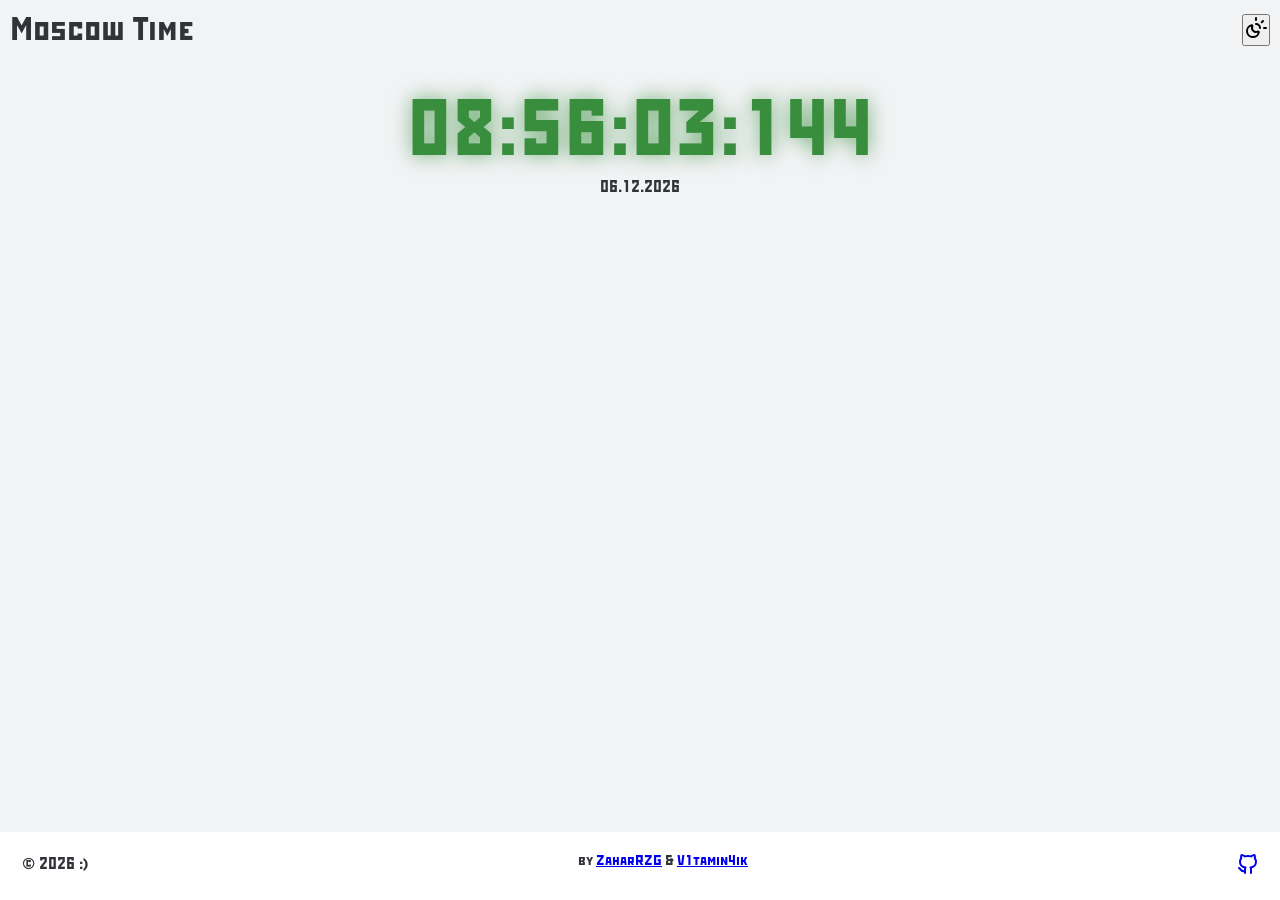
==== commit 82268a9a: "0.16AD" ====
--- a/index.html
+++ b/index.html
@@ -11,7 +11,7 @@
 <body>
   <!-- шапка -->
   <header class="TitleTime">
-    <h1 id="BSODTime">World Time</h1>
+    <h1 id="BSODTime">Moscow Time</h1>
   <!-- кнопка темы -->
     <div id="Btn-Them">
       <button class="Btn" id="BtnTheme" style="cursor: pointer;"><svg xmlns="http://www.w3.org/2000/svg" width="24" height="24" viewBox="0 0 24 24" fill="none" stroke="currentColor" stroke-width="2" stroke-linecap="round" stroke-linejoin="round" class="lucide lucide-sun-moon-icon lucide-sun-moon"><path d="M12 2v2"/><path d="M14.837 16.385a6 6 0 1 1-7.223-7.222c.624-.147.97.66.715 1.248a4 4 0 0 0 5.26 5.259c.589-.255 1.396.09 1.248.715"/><path d="M16 12a4 4 0 0 0-4-4"/><path d="m19 5-1.256 1.256"/><path d="M20 12h2"/></svg></button>
